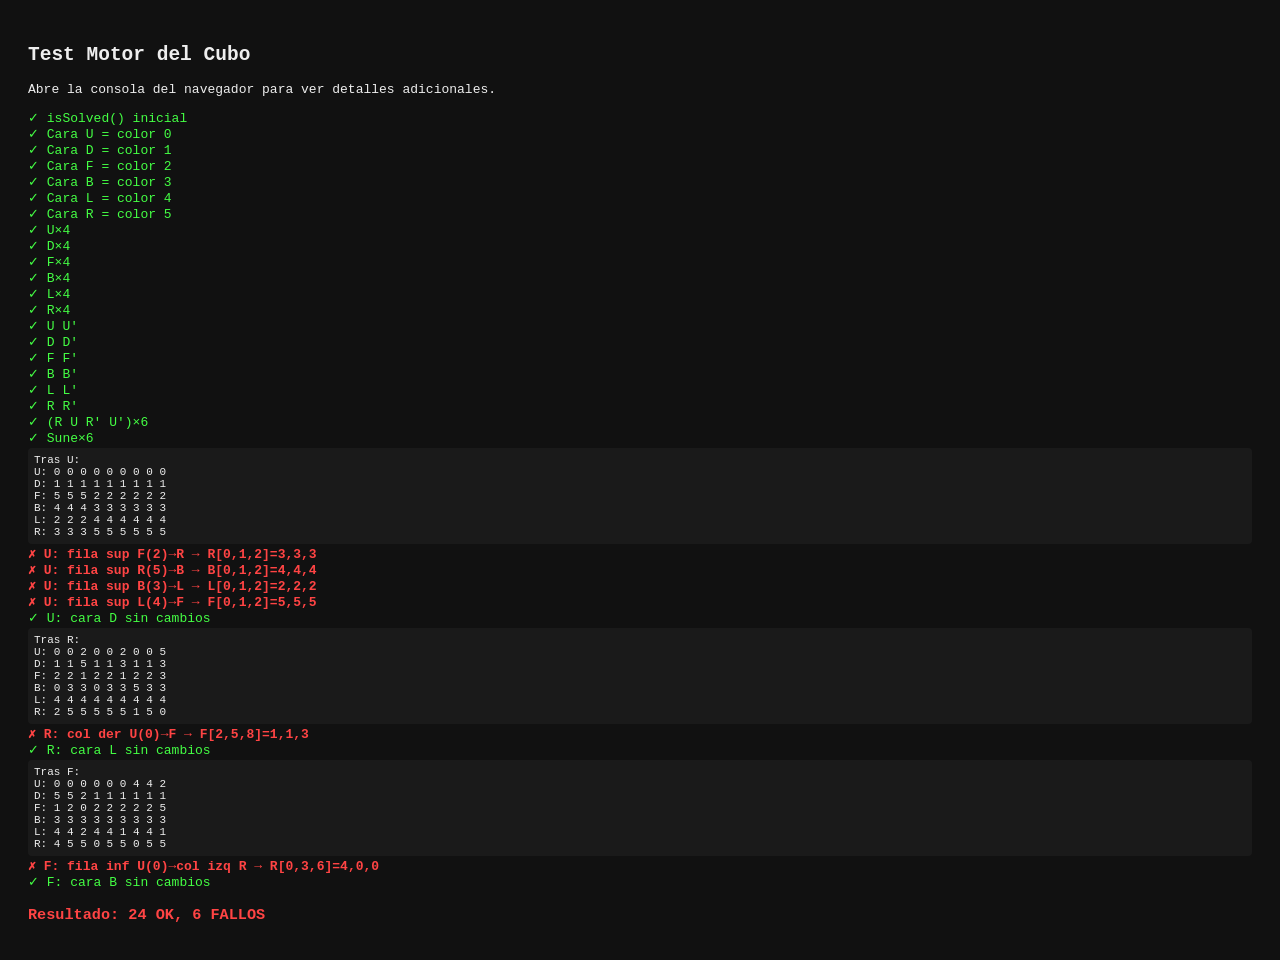
==== test-cube.html @ 1c592a4c "fix: motor cubie con datos kociemba, solver con limite de nodos, test page" ====
<!DOCTYPE html>
<html lang="es">
<head><meta charset="UTF-8"><title>Test Motor Cubo</title>
<style>
body{font-family:monospace;background:#111;color:#eee;padding:20px;font-size:13px;}
.ok{color:#4f4}.err{color:#f44;font-weight:bold}
pre{background:#1a1a1a;padding:6px;border-radius:4px;margin:2px 0;font-size:11px;overflow-x:auto}
h3{margin-top:16px}
</style>
</head>
<body>
<h2>Test Motor del Cubo</h2>
<p>Abre la consola del navegador para ver detalles adicionales.</p>
<div id="out"></div>
<script type="module">
import { Cube } from './js/cube.js';

const out = document.getElementById('out');
let pass=0, fail=0;

function log(label, ok, extra='') {
  const d=document.createElement('div');
  d.className=ok?'ok':'err';
  d.textContent=(ok?'✓ ':'✗ ')+label+(extra?' → '+extra:'');
  out.appendChild(d);
  ok?pass++:fail++;
}
function showState(label, cube) {
  const p=document.createElement('pre');
  const names='UDFBLR';
  p.textContent=label+'\n'+cube.state.map((f,i)=>names[i]+': '+f.join(' ')).join('\n');
  out.appendChild(p);
}

// ── Test 1: Estado inicial ────────────────────────────────────────
const c0=new Cube();
log('isSolved() inicial', c0.isSolved());
'UDFBLR'.split('').forEach((n,i)=>log(`Cara ${n} = color ${i}`, c0.state[i].every(v=>v===i)));

// ── Test 2: X×4 = identidad ───────────────────────────────────────
document.createElement('h3').textContent='X×4 = identidad';
for(const m of ['U','D','F','B','L','R']){
  const c=new Cube();c.move(m);c.move(m);c.move(m);c.move(m);
  log(`${m}×4`, c.isSolved(), c.isSolved()?'':'FALLO cp='+c.cp+' co='+c.co);
}

// ── Test 3: M M' = identidad ──────────────────────────────────────
for(const m of ['U','D','F','B','L','R']){
  const c=new Cube();c.move(m);c.move(m+"'");
  log(`${m} ${m}'`, c.isSolved());
}

// ── Test 4: Algoritmos conocidos ──────────────────────────────────
{const c=new Cube();for(let i=0;i<6;i++)c.applyMoves(["R","U","R'","U'"]);
log("(R U R' U')×6", c.isSolved());}

{const c=new Cube();for(let i=0;i<6;i++)c.applyMoves(["R","U","R'","U","R","U2","R'"]);
log("Sune×6", c.isSolved());}

// ── Test 5: U mueve fila superior F→R ────────────────────────────
{
  const c=new Cube(); c.move('U');
  showState('Tras U:', c);
  // U horario: F→R, R→B, B→L, L→F  (fila superior = índices 0,1,2)
  log('U: fila sup F(2)→R', [c.state[5][0],c.state[5][1],c.state[5][2]].every(v=>v===2),
    'R[0,1,2]='+[c.state[5][0],c.state[5][1],c.state[5][2]]);
  log('U: fila sup R(5)→B', [c.state[3][0],c.state[3][1],c.state[3][2]].every(v=>v===5),
    'B[0,1,2]='+[c.state[3][0],c.state[3][1],c.state[3][2]]);
  log('U: fila sup B(3)→L', [c.state[4][0],c.state[4][1],c.state[4][2]].every(v=>v===3),
    'L[0,1,2]='+[c.state[4][0],c.state[4][1],c.state[4][2]]);
  log('U: fila sup L(4)→F', [c.state[2][0],c.state[2][1],c.state[2][2]].every(v=>v===4),
    'F[0,1,2]='+[c.state[2][0],c.state[2][1],c.state[2][2]]);
  log('U: cara D sin cambios', c.state[1].every(v=>v===1));
}

// ── Test 6: R mueve col derecha U→F ──────────────────────────────
{
  const c=new Cube(); c.move('R');
  showState('Tras R:', c);
  // R horario: col der U→F, F→D, D→B(inv), B(inv)→U
  log('R: col der U(0)→F', [c.state[2][2],c.state[2][5],c.state[2][8]].every(v=>v===0),
    'F[2,5,8]='+[c.state[2][2],c.state[2][5],c.state[2][8]]);
  log('R: cara L sin cambios', c.state[4].every(v=>v===4));
}

// ── Test 7: F mueve fila inf U→col izq R ─────────────────────────
{
  const c=new Cube(); c.move('F');
  showState('Tras F:', c);
  // F horario: fila inf U → col izq R (de arriba a abajo)
  log('F: fila inf U(0)→col izq R', [c.state[5][0],c.state[5][3],c.state[5][6]].every(v=>v===0),
    'R[0,3,6]='+[c.state[5][0],c.state[5][3],c.state[5][6]]);
  log('F: cara B sin cambios', c.state[3].every(v=>v===3));
}

// ── Resumen ───────────────────────────────────────────────────────
const h=document.createElement('h3');
h.textContent=`Resultado: ${pass} OK, ${fail} FALLOS`;
h.style.color=fail===0?'#4f4':'#f44';
out.appendChild(h);
</script>
</body>
</html>
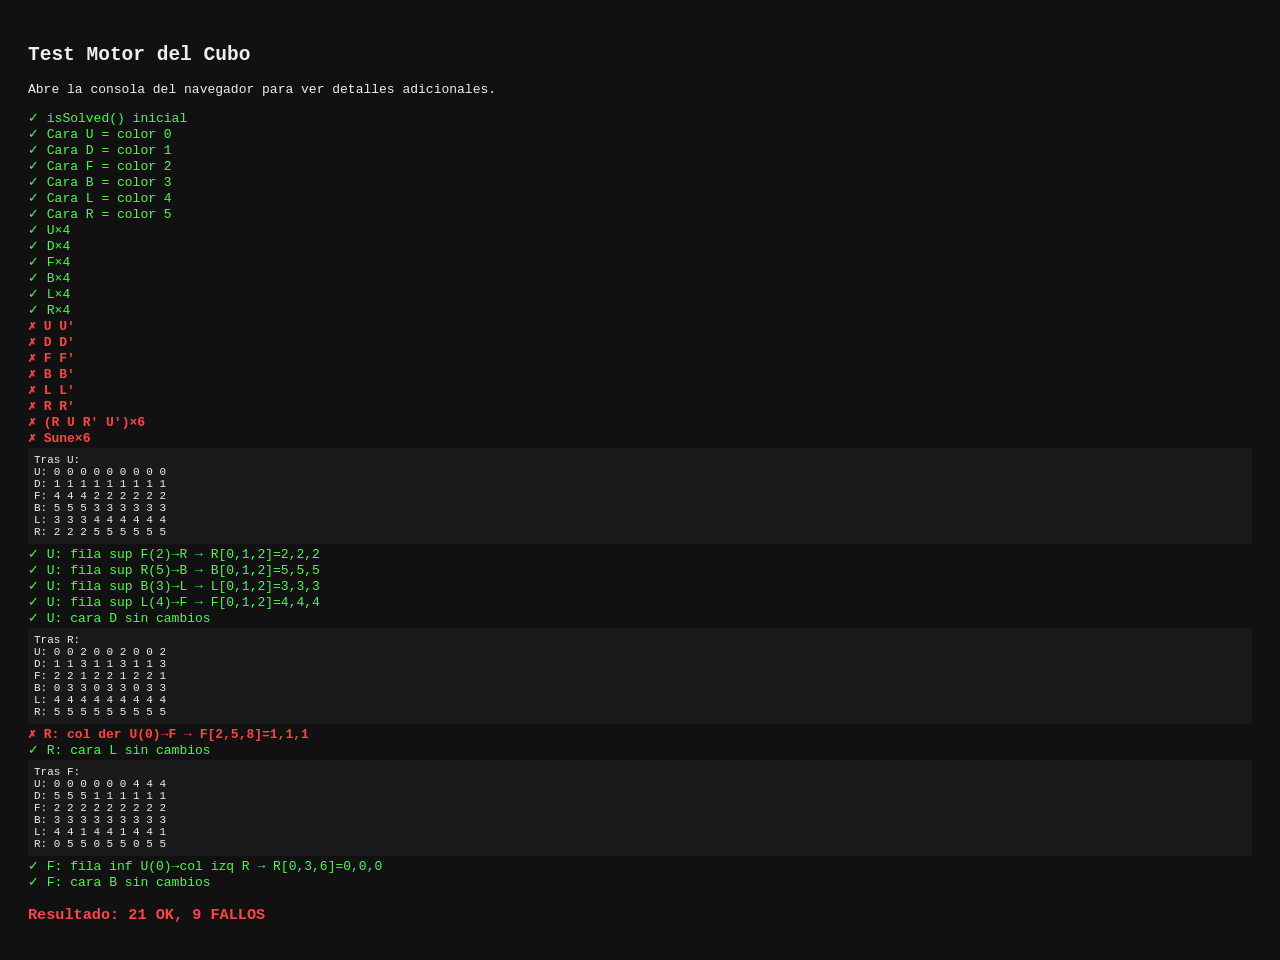
==== commit 2b6704ac: "fix: motor stickers con ciclos directos, sin modelo cubie" ====
--- a/test-cube.html
+++ b/test-cube.html
@@ -13,7 +13,7 @@
 <p>Abre la consola del navegador para ver detalles adicionales.</p>
 <div id="out"></div>
 <script type="module">
-import { Cube } from './js/cube.js';
+import { Cube } from './js/cube.js?v=3';
 
 const out = document.getElementById('out');
 let pass=0, fail=0;
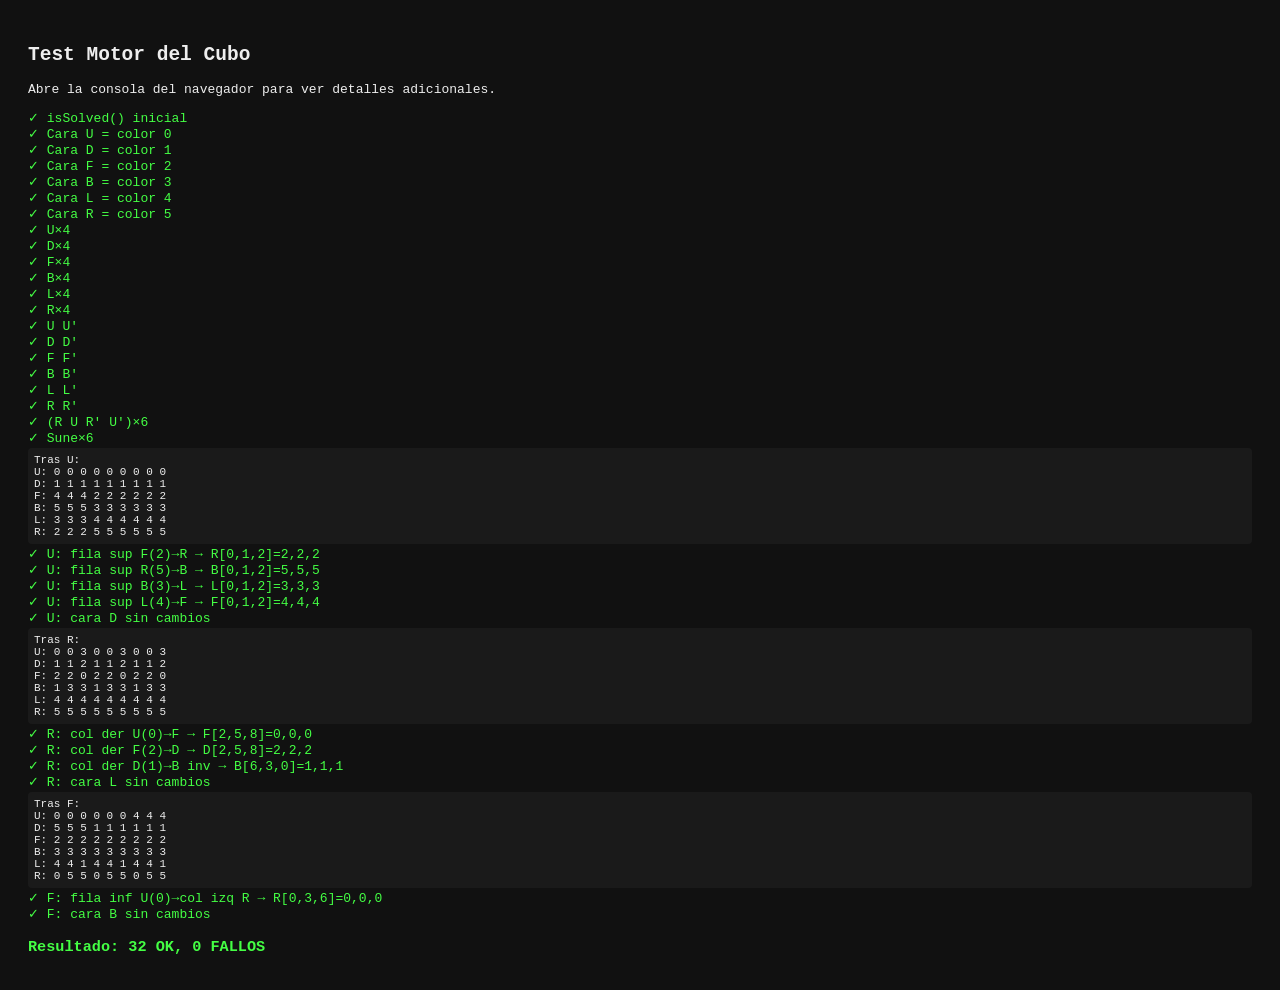
==== commit 27e55e17: "fix: ciclo R corregido U->F->D->B, logica CCW corregida" ====
--- a/test-cube.html
+++ b/test-cube.html
@@ -13,7 +13,7 @@
 <p>Abre la consola del navegador para ver detalles adicionales.</p>
 <div id="out"></div>
 <script type="module">
-import { Cube } from './js/cube.js?v=3';
+import { Cube } from './js/cube.js?v=4';
 
 const out = document.getElementById('out');
 let pass=0, fail=0;
@@ -80,6 +80,10 @@
   // R horario: col der U→F, F→D, D→B(inv), B(inv)→U
   log('R: col der U(0)→F', [c.state[2][2],c.state[2][5],c.state[2][8]].every(v=>v===0),
     'F[2,5,8]='+[c.state[2][2],c.state[2][5],c.state[2][8]]);
+  log('R: col der F(2)→D', [c.state[1][2],c.state[1][5],c.state[1][8]].every(v=>v===2),
+    'D[2,5,8]='+[c.state[1][2],c.state[1][5],c.state[1][8]]);
+  log('R: col der D(1)→B inv', [c.state[3][6],c.state[3][3],c.state[3][0]].every(v=>v===1),
+    'B[6,3,0]='+[c.state[3][6],c.state[3][3],c.state[3][0]]);
   log('R: cara L sin cambios', c.state[4].every(v=>v===4));
 }
 
